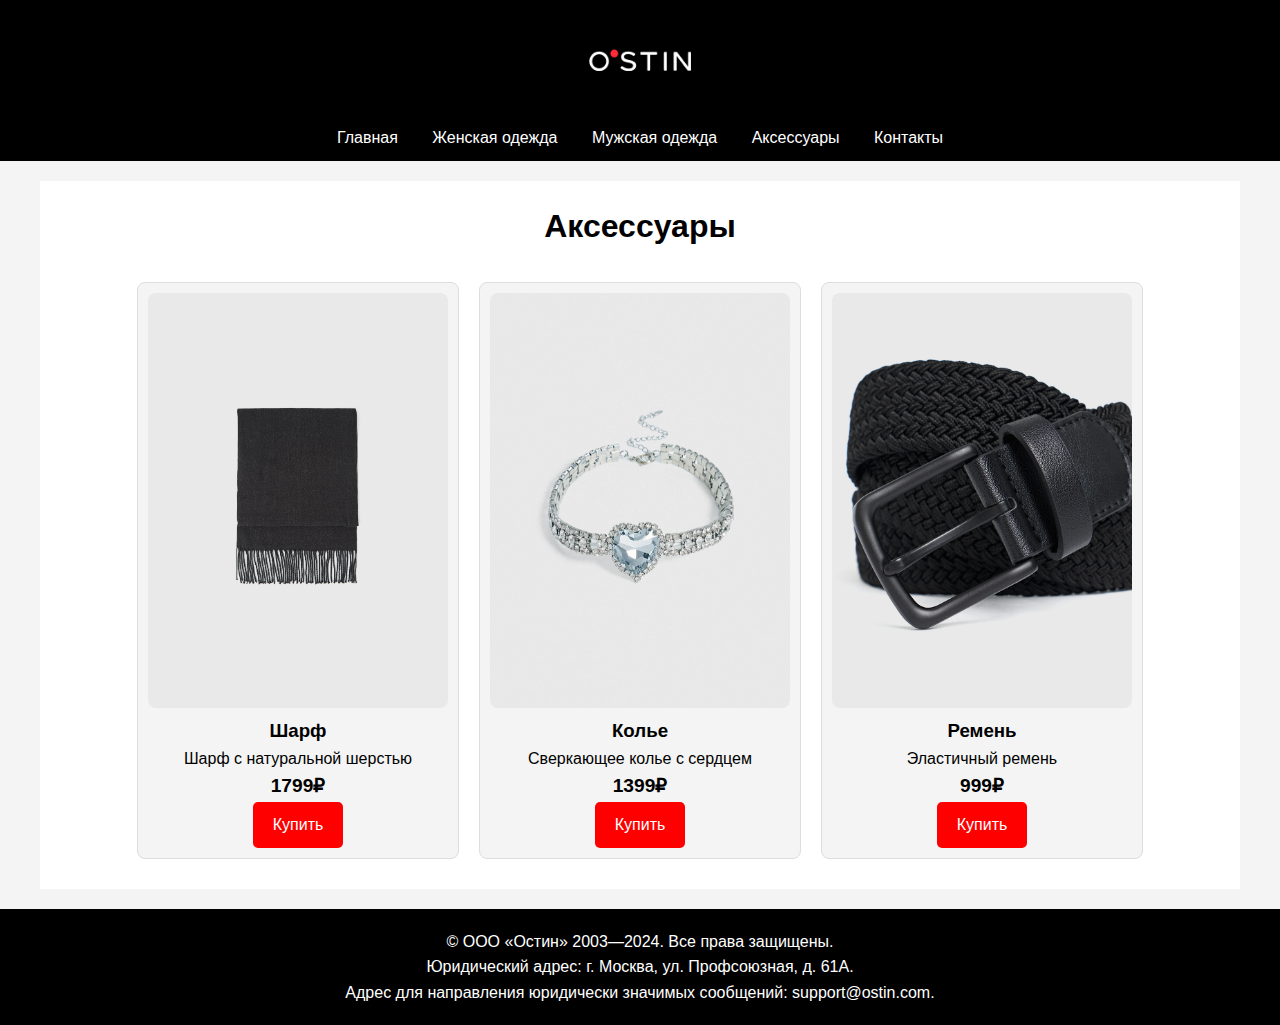
==== accessories.html @ 05591cec "Add files via upload" ====
<!DOCTYPE html>
<html lang="ru">
<head>
    <meta charset="UTF-8">
    <meta name="viewport" content="width=device-width, initial-scale=1.0">
    <title>Магазин О’стин - Аксессуары</title>
    <link rel="stylesheet" href="styles.css">
    <link href="https://fonts.googleapis.com/css2?family=Roboto:wght@400;700&display=swap" rel="stylesheet">
</head>
<body>
    <header>
        <div class="container">
            <div class="logo">
                <img src="326078f0bd88fa405ab3d0323bc0d563.jpg" width="150px">
            </div>
            <nav>
                <ul>
                    <li><a href="index.html">Главная</a></li>
                    <li><a href="women.html">Женская одежда</a></li>
                    <li><a href="men.html">Мужская одежда</a></li>
                    <li><a href="accessories.html">Аксессуары</a></li>
                    <li><a href="contact.html">Контакты</a></li>
                </ul>
            </nav>
        </div>
    </header>

    <main>
        <section class="products">
            <h2>Аксессуары</h2>
            <div class="product-grid">
                <div class="product">
                    <img src="130451860299.jpg" width="300px" alt="Аксессуар 1">
                    <h3>Шарф</h3>
                    <p>Шарф с натуральной шерстью</p>
                    <span class="price">1799₽</span>
                    <div>
                        <a href="https://ostin.com/product/sharf-s-naturalnoj-sherstyu/31940290299?category-id=12486360299&availability=disabled&sku-id=73482640299" class="button">Купить</a>
                    </div>
                </div>
                <div class="product">
                    <img src="138215940299.jpg" width="300px" alt="Аксессуар 2">
                    <h3>Колье</h3>
                    <p>Сверкающее колье с сердцем</p>
                    <span class="price">1399₽</span>
                    <div>
                        <a href="https://ostin.com/product/sverkayuschee-kole-s-serdtsem/32045890299?category-id=19480690299&availability=disabled&sku-id=73696160299" class="button">Купить</a>
                    </div>
                </div>
                <div class="product">
                    <img src="139762150299.jpg" width="300px" alt="Аксессуар 3">
                    <h3>Ремень</h3>
                    <p>Эластичный ремень</p>
                    <span class="price">999₽</span>
                    <div>
                        <a href="https://ostin.com/product/ehlastichnyj-remen/25621180299?category-id=12486330299&availability=disabled" class="button">Купить</a>
                    </div>
                </div>
            </div>
        </section>
    </main>

    <footer>
        <div class="container">
            <p>© ООО «Остин» 2003—2024. Все права защищены.</p>
            <p>Юридический адрес: г. Москва, ул. Профсоюзная, д. 61А.</p>
            <p>Адрес для направления юридически значимых сообщений: support@ostin.com.</p>
        </div>
    </footer>
</body>
</html>
---- styles.css ----
* {
    box-sizing: border-box;
    margin: 0;
    padding: 0;
}

body {
    font-family: Arial, sans-serif;
    line-height: 1.6;
    background-color: #f4f4f4;
}

header {
    background: black;
    color: #fff;
    padding: 10px 0;
    text-align: center;
}

header .logo {
    font-size: 2em;
}

nav ul {
    list-style: none;
    padding: 0;
}

nav ul li {
    display: inline;
    margin: 0 15px;
}

nav ul li a {
    color: #fff;
    text-decoration: none;
}

.banner {
    background: url('XXL.webp') no-repeat center center/cover;
    color: #fff;
    padding: 150px 0;
    text-align: center;
    position: relative;
}
.banner h1 {
    font-size: 3em;
    color: white;
    text-shadow: 2px 2px 1px black;
}

.banner p {
    margin: 20px 0;
    font-size: 1.5em;
    color: white;
    text-shadow: 2px 2px 1px black;
}

.button {
    display: inline-block;
    background: red;
    color: #fff;
    padding: 10px 20px;
    text-decoration: none;
    border-radius: 5px;
    transition: background 0.3s;
    
}

.button:hover {
    background: red;
}

.products {
    padding: 20px;
    background: #fff;
    margin: 20px auto;
    max-width: 1200px;
    text-align: center;
}

.products h2 {
    margin-bottom: 20px;
    font-size: 2em;
}

.product-grid {
    display: flex;
    justify-content: center;
    flex-wrap: wrap;
}

.product {
    background: #f4f4f4;
    border: 1px solid #ddd;
    margin: 10px;
    padding: 10px;
    text-align: center;
    border-radius: 8px;
    transition: transform 0.3s, box-shadow 0.3s;
}

.product:hover {
    transform: scale(1.05);
    box-shadow: 0 4px 20px rgba(0, 0, 0, 0.2);
}

.product img {
    max-width: 100%;
    height: auto;
    border-radius: 8px;
}

.price {
    font-weight: bold;
    color: black;
    font-size: 1.2em;
}

footer {
    text-align: center;
    padding: 20px 0;
    background: black;
    color: #fff;
}

footer .container {
    width: 80%;
    margin: auto;
}
.contact {
    padding: 20px;
    background: #ffffff;
    margin: 20px auto;
    border: 1px solid #ddd;
    border-radius: 10px;
    max-width: 600px;
    text-align: center;
}

.contact h2 {
    margin-bottom: 20px;
    font-size: 2em;
    color: black;
}

.contact p {
    font-size: 1.2em;
    margin-bottom: 10px;
}

.contact a {
    color: #e67e22;
    text-decoration: none;
}

.contact a:hover {
    text-decoration: underline;
}
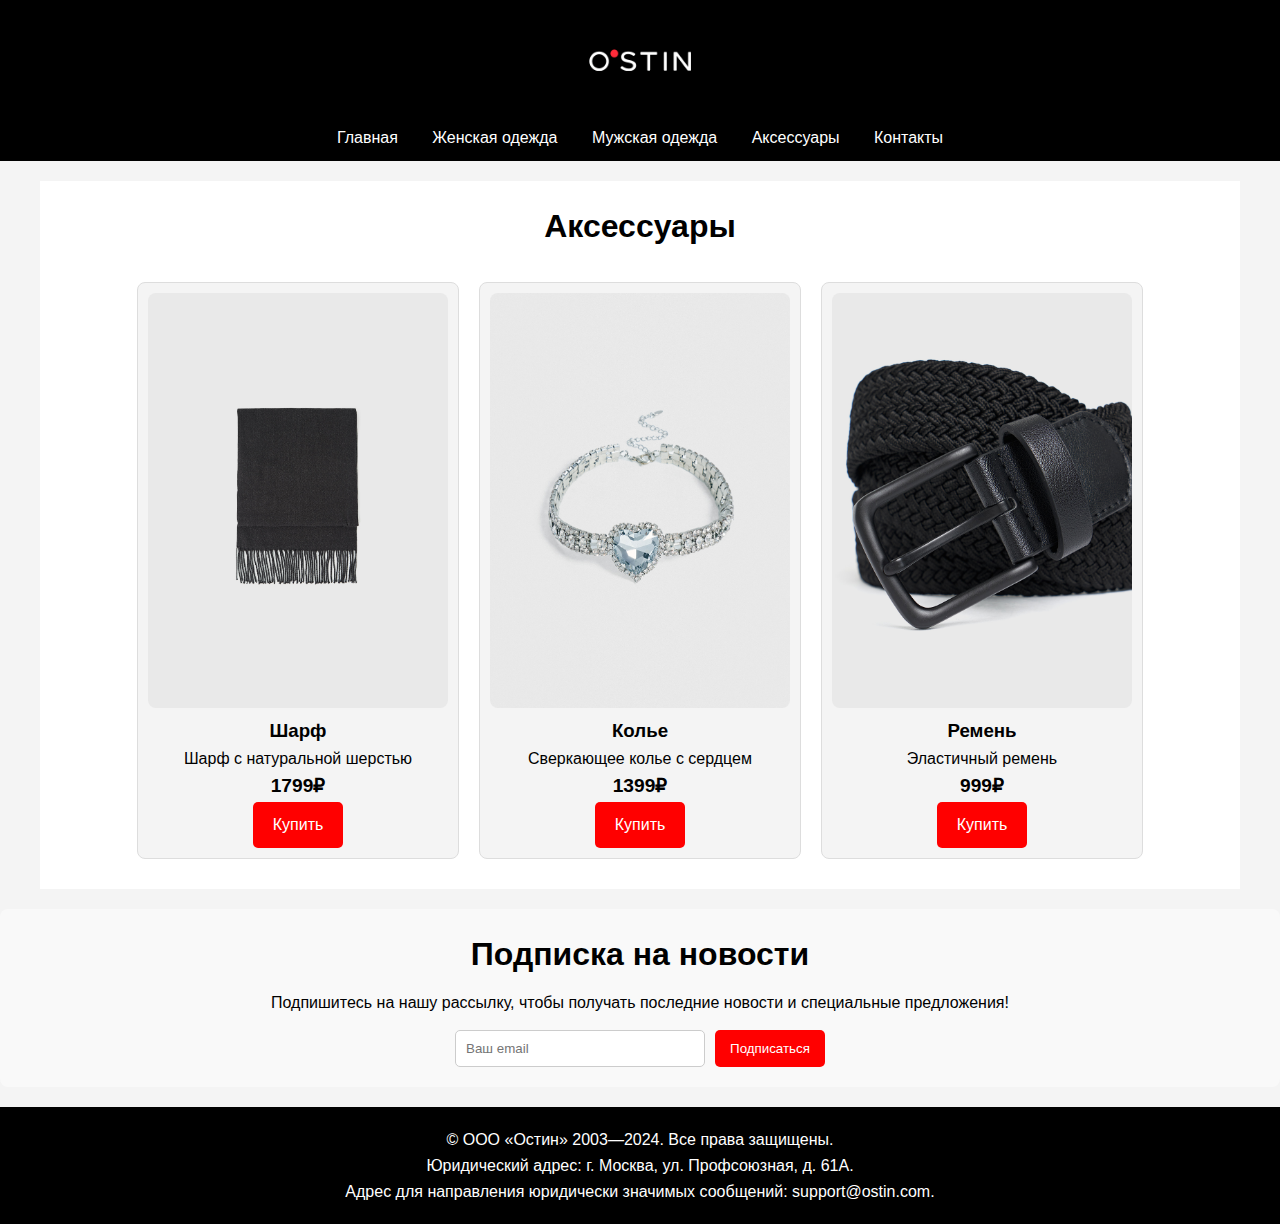
==== commit dac1c082: "Add files via upload" ====
--- a/accessories.html
+++ b/accessories.html
@@ -3,7 +3,7 @@
 <head>
     <meta charset="UTF-8">
     <meta name="viewport" content="width=device-width, initial-scale=1.0">
-    <title>Магазин О’стин - Аксессуары</title>
+    <title>Магазин O′STIN - Аксессуары</title>
     <link rel="stylesheet" href="styles.css">
     <link href="https://fonts.googleapis.com/css2?family=Roboto:wght@400;700&display=swap" rel="stylesheet">
 </head>
@@ -59,7 +59,14 @@
             </div>
         </section>
     </main>
-
+    <section class="subscribe">
+        <h2>Подписка на новости</h2>
+        <p>Подпишитесь на нашу рассылку, чтобы получать последние новости и специальные предложения!</p>
+        <form id="subscribe-form">
+            <input type="email" id="email" placeholder="Ваш email" required>
+            <button type="submit">Подписаться</button>
+        </form>
+    </section>
     <footer>
         <div class="container">
             <p>© ООО «Остин» 2003—2024. Все права защищены.</p>
--- a/styles.css
+++ b/styles.css
@@ -157,3 +157,59 @@
 .contact a:hover {
     text-decoration: underline;
 }
+.social-icons {
+    margin-top: 10px;
+}
+
+.social-icons a {
+    margin: 0 10px;
+}
+
+.social-icons img {
+    width: 30px;
+    height: auto;
+}
+.subscribe {
+    background: #f9f9f9;
+    padding: 20px;
+    margin: 20px auto;
+    border-radius: 8px;
+    text-align: center;
+}
+
+.subscribe h2 {
+    margin-bottom: 10px;
+    font-size: 2em;
+}
+
+.subscribe p {
+    margin-bottom: 15px;
+}
+
+#subscribe-form {
+    display: flex;
+    justify-content: center;
+    flex-wrap: wrap;
+}
+
+#email {
+    padding: 10px;
+    border: 1px solid #ccc;
+    border-radius: 5px;
+    width: 250px;
+    margin-right: 10px;
+}
+
+button {
+    padding: 10px 15px;
+    background: red;
+    color: #fff;
+    border: none;
+    border-radius: 5px;
+    cursor: pointer;
+    transition: background 0.3s;
+}
+
+button:hover {
+    background: red;
+}
